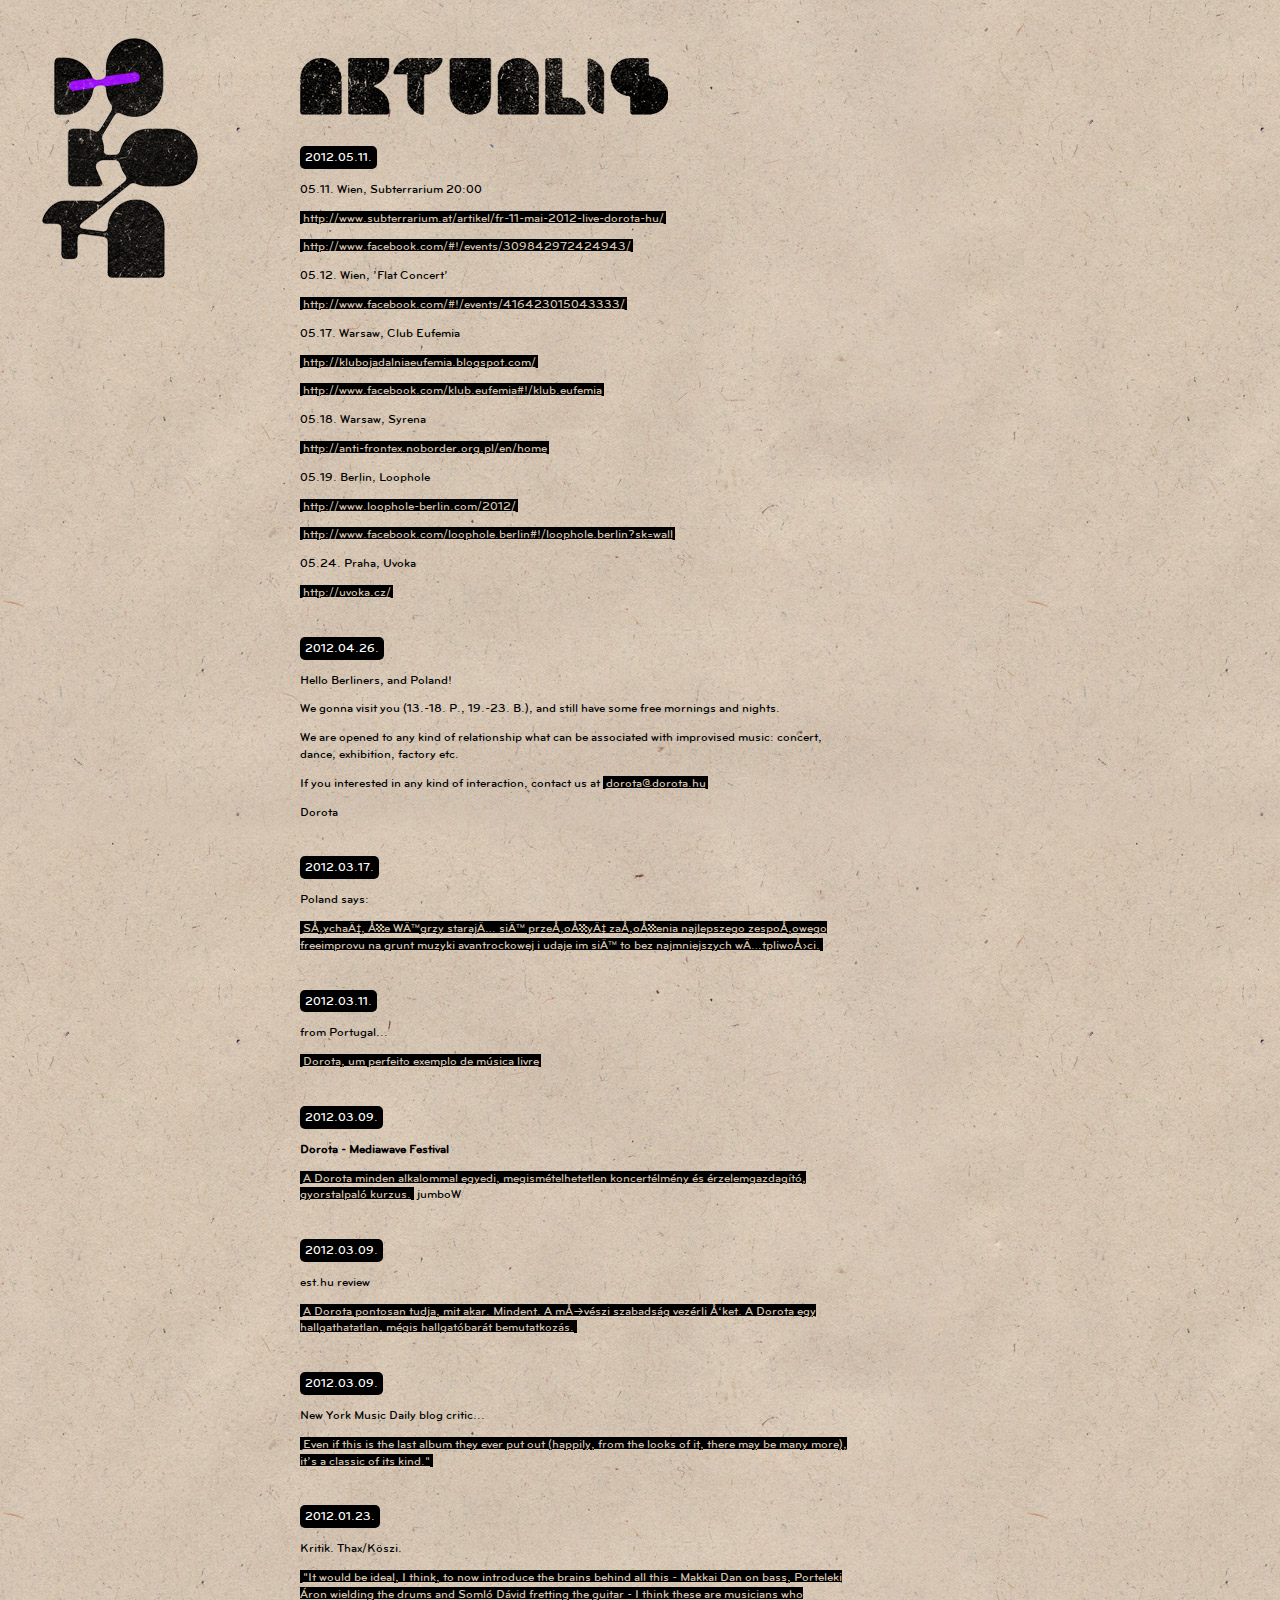
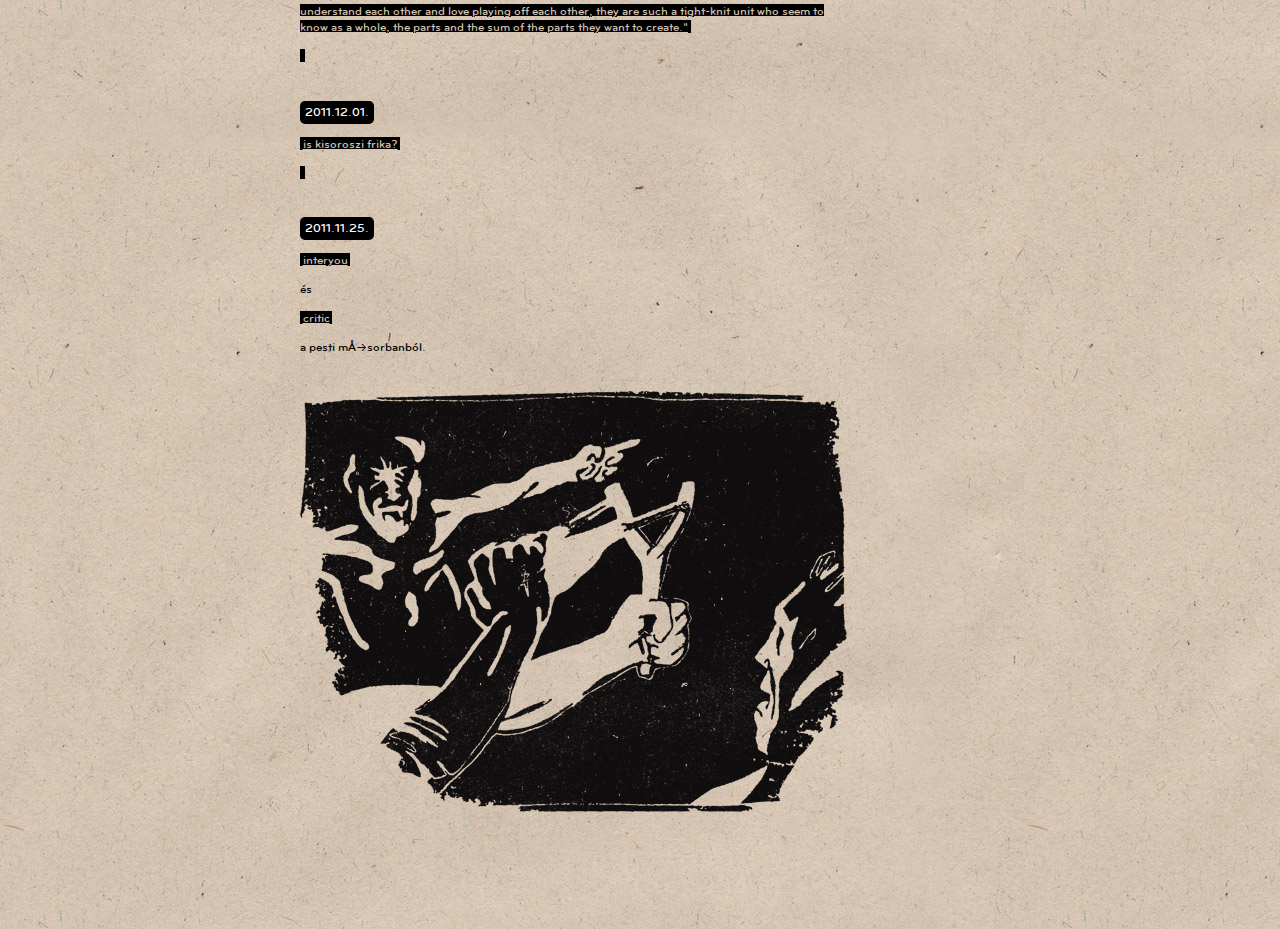
==== aktualis.html @ f158e85c "import old site" ====
<!DOCTYPE html PUBLIC "-//W3C//DTD XHTML 1.0 Transitional//EN" "http://www.w3.org/TR/xhtml1/DTD/xhtml1-transitional.dtd">
<html xmlns="http://www.w3.org/1999/xhtml" xml:lang="hu" lang="hu">
<head>
  <meta http-equiv="Content-Type" content="text/html; charset=utf-8" />
  <meta name="language" content="hu" />
  <link rel="stylesheet" type="text/css" href="css/site.css" media="screen, projection" />
  <title>Aktuális - dorota.hu</title>
</head>
<body class="news">
  <ul id="menu">
    <li class="news">
      <span>Aktuális</span>
    </li>
    <li class="band">
      <a href="zenekar.html">Zenekar<b><span></span></b></a>
    </li>
    <li class="album">
      <a href="album.html">Album<b><span></span></b></a>
    </li>
  </ul>

  <div id="content">
    <h1>Aktuális</h1>
    <div>
      <ul id="news">
        <li>
          <h2>2012.05.11.</h2>
          <p><span><span>05.11.</span></span><span> Wien</span><span>, Subterrarium 20:00</span></p>
          <p><a href="http://www.subterrarium.at/artikel/fr-11-mai-2012-live-dorota-hu/"><span>http://www.subterrarium.at/artikel/fr-11-mai-2012-live-dorota-hu/</span></a></p>
          <p><a href="http://www.facebook.com/#!/events/309842972424943/"><span><span>http://www.facebook.com/#!/events/309842972424943/</span></span></a></p>
          <p><span><span>05.12<span>.</span> Wien</span><span>, &rsquo;Flat Concert&rsquo;</span></span></p>
          <p><a href="http://www.facebook.com/#!/events/416423015043333/"><span>http://www.facebook.com/#!/events/416423015043333/</span></a></p>
          <p><span><span>05.17. Warsaw, </span><span>Club Eufemia</span></span></p>
          <p><a href="http://klubojadalniaeufemia.blogspot.com/"><span>http://klubojadalniaeufemia.blogspot.com/</span></a></p>
          <p><a href="http://www.facebook.com/klub.eufemia#!/klub.eufemia"><span>http://www.facebook.com/klub.eufemia#!/klub.eufemia</span></a></p>
          <p><span><span>05.18. Warsaw</span><span>, Syrena</span></span></p>
          <p><a href="http://anti-frontex.noborder.org.pl/en/home"><span>http://anti-frontex.noborder.org.pl/en/home</span></a></p>
          <p><span><span>05.19. Berlin, </span><span>Loophole</span></span></p>
          <p><a href="http://www.loophole-berlin.com/2012/"><span>http://www.loophole-berlin.com/2012/</span></a></p>
          <p><a href="http://www.facebook.com/loophole.berlin#!/loophole.berlin?sk=wall"><span>http://www.facebook.com/loophole.berlin#!/loophole.berlin?sk=wall</span></a></p>
          <p><span><span>05.24. Praha, </span><span>Uvoka</span></span></p>
          <p><a href="http://uvoka.cz/"><span>http://uvoka.cz/</span></a></p>
        </li>

        <li>
          <h2>2012.04.26.</h2>
          <p>Hello Berliners, and Poland!</p>
          <p>We gonna visit you (13.-18. P., 19.-23. B.), and still have some free mornings and nights.</p>
          <p>We are opened to any kind of relationship what can be associated with improvised music: concert, dance, exhibition, factory etc.</p>
          <p>If you interested in any kind of interaction, contact us at <a href="mailto:dorota@dorota.hu">dorota@dorota.hu</a></p>
          <p>Dorota</p>
        </li>

        <li>
          <h2>2012.03.17.</h2>
          <p>Poland says:</p>
          <p><span><a href="http://impropozycja.blogspot.com/2012/02/dorota-somlo-david-makkai-daniel.html" title="Improzycja" target="_blank">SÅ‚ychaÄ‡, Å¼e WÄ™grzy starajÄ… siÄ™ przeÅ‚oÅ¼yÄ‡ zaÅ‚oÅ¼enia najlepszego zespoÅ‚owego freeimprovu na grunt muzyki avantrockowej i udaje im siÄ™ to bez najmniejszych wÄ…tpliwoÅ›ci.</a></span></p>
        </li>

        <li>
          <h2>2012.03.11.</h2>
          <p>from Portugal...</p>
          <p><a href="http://namiradogroove.com.br/experimental/dorota-um-perfeito-exemplo-de-musica-livre">Dorota, um perfeito exemplo de m&uacute;sica livre</a></p>
        </li>

        <li>
          <h2>2012.03.09.</h2>
          <p><strong>Dorota - Mediawave Festival<br /></strong></p>
          <p><a href="http://vaskarika.hu/hirek/reszletek/3813/levonult_a_kulturdagaly_vegetert_a_huszonegyedik_mediawave/">A Dorota minden alkalommal egyedi, megism&eacute;telhetetlen koncert&eacute;lm&eacute;ny &eacute;s &eacute;rzelemgazdag&iacute;t&oacute;, gyorstalpal&oacute; kurzus.</a> <em>jumboW</em></p>
        </li>

        <li>
          <h2>2012.03.09.</h2>
          <p>est.hu review</p>
          <p><a href="http://est.hu/cikk/96198/dorota_dorota">A Dorota pontosan tudja, mit akar. Mindent. A mÅ±v&eacute;szi szabads&aacute;g vez&eacute;rli Å‘ket. A <em>Dorota</em> egy hallgathatatlan, m&eacute;gis hallgat&oacute;bar&aacute;t bemutatkoz&aacute;s.</a></p>
        </li>

        <li>
          <h2>2012.03.09.</h2>
          <p><span><span>New York Music Daily blog critic...<br /></span></span></p>
          <p><a href="http://newyorkmusicdaily.wordpress.com/2012/03/07/dorota/"><span><span>Even  if this is the last album they ever put out (happily, from the looks of  it, there may be many more),  it&rsquo;s a classic of its kind."</span></span></a></p>
        </li>

        <li>
          <h2>2012.01.23.</h2>
          <p>Kritik. Thax/K&ouml;szi.</p>
          <p><a href="http://freejazz-stef.blogspot.com/2012/01/dorota-dorota-2011-s10-records.html"><span>"It  would be ideal, I think, to now introduce the brains behind all this -  Makkai Dan on bass, Porteleki &Aacute;ron wielding the drums and Soml&oacute; D&aacute;vid  fretting the guitar - I think these are musicians who understand each  other and love playing off each other, they are such a tight-knit unit  who seem to know as a whole, the parts and the sum of the parts they  want to create."</span></a></p>
          <p><a href="http://freejazz-stef.blogspot.com/2012/01/dorota-dorota-2011-s10-records.html" title="kritik" target="_blank"><br /></a></p>
        </li>

        <li>
          <h2>2011.12.01.</h2>
          <p><a href="http://www.facebook.com/media/set/?set=a.10150412350472839.362451.142193107838&amp;type=3">is kisoroszi frika?</a></p>
          <p><a href="http://www.facebook.com/#!/media/set/?set=a.10150412350472839.362451.142193107838&amp;type=1"></a></p>
        </li>

        <li>
          <h2>2011.11.25.</h2>
          <p><a href="http://www.pestimusor.hu/index.php?sect=zene&amp;alsect=cikk&amp;id=4482">interyou </a></p>
          <p>&eacute;s</p>
          <p><a href="http://www.pestimusor.hu/index.php?sect=zene&amp;alsect=cikk&amp;id=4483">critic </a></p>
          <p>a pesti mÅ±sorbanb&oacute;l.</p>
        </li>
      </ul>

      <p><img src="images/random/01.png" /></p>
    </div>
  </div>

  <script type="text/javascript">
    var _gaq = _gaq || [];
    _gaq.push(['_setAccount', 'UA-27001750-1']);
    _gaq.push(['_trackPageview']);
    (function(){
      var ga = document.createElement('script'); ga.type = 'text/javascript'; ga.async = true;
      ga.src = ('https:' == document.location.protocol ? 'https://ssl' : 'http://www') + '.google-analytics.com/ga.js';
      var s = document.getElementsByTagName('script')[0]; s.parentNode.insertBefore(ga, s);
    })();
  </script>
</body>
</html>
---- css/site.css ----
/* reset */
html, body, div, span, applet, object, iframe,
h1, h2, h3, h4, h5, h6, p, blockquote, pre,
a, abbr, acronym, address, big, cite, code,
del, dfn, em, img, ins, kbd, q, s, samp,
small, strike, strong, sub, sup, tt, var,
b, u, i, center,
dl, dt, dd, ol, ul, li,
fieldset, form, label, legend,
table, caption, tbody, tfoot, thead, tr, th, td,
article, aside, canvas, details, embed, 
figure, figcaption, footer, header, hgroup, 
menu, nav, output, ruby, section, summary,
time, mark, audio, video { margin: 0; padding: 0; border: 0; font-size: 100%; font: inherit; vertical-align: baseline; }
article, aside, details, figcaption, figure, 
footer, header, hgroup, menu, nav, section { display: block; }
body { line-height: 1; }
ol, ul { list-style: none; }
blockquote, q { quotes: none; }
blockquote:before, blockquote:after,
q:before, q:after { content: ''; content: none; }
table { border-collapse: collapse; border-spacing: 0; }

/* unique font */
@font-face { font-family: 'Bryant'; src: url('bryant.eot'); src: url('bryant.eot?iefix') format('eot'), url('bryant.woff') format('woff'), url('bryant.ttf') format('truetype'), url('bryant.svg#bryant') format('svg'); font-weight: normal; font-style: normal; }

/* base */
body { min-width: 850px; font: 12px/1.4em 'Bryant', arial, sans-serif; color: #000; background: url(../images/background.jpg); }
body.intro { min-width: 624px; min-height: 479px; }
b { position: absolute; left: 0; width: 100%; top: 0; height: 100%; }

/* intro */
.intro ul { position: absolute; left: 50%; width: 312px; top: 50%; height: 479px; margin: -240px 0 0 -156px; }
.intro ul a { display: block; text-indent: -9999px; background: url(../images/intro.png); }
.intro ul li.news a { height: 166px; background-position: 0 0; }
.intro ul li.news a:hover { background-position: -312px 0; }
.intro ul li.band a { height: 143px; background-position: 0 -166px; }
.intro ul li.band a:hover { background-position: -312px -166px; }
.intro ul li.album a { height: 170px; background-position: 0 -309px; }
.intro ul li.album a:hover { background-position: -312px -309px; }


/* menu */
#menu { float: left; width: 156px; margin: 38px 0 0 42px; }
#menu li>a,
#menu li>span { display: block; text-indent: -9999px; background: url(../images/menu.png); }
#menu li>a:hover { position: relative; }
#menu li.news>a,
#menu li.news>span { height: 83px; }
#menu li.news>a { background-position: 0 0; }
#menu li.news>a:hover,
#menu li.news>span { background-position: -156px 0; }
#menu li.band>a,
#menu li.band>span { height: 72px; background-position: 0 -83px; }
#menu li.band>a { background-position: 0 -83px; }
#menu li.band>a:hover,
#menu li.band>span { background-position: -156px -83px; }
#menu li.album>a,
#menu li.album>span { height: 85px; background-position: 0 -155px; }
#menu li.album>a { background-position: 0 -155px; }
#menu li.album>a:hover,
#menu li.album>span { background-position: -156px -155px; }
#menu b { display: none; left: 258px; width: 550px; height: 77px; background: red; background: url(../images/background.jpg) -300px -38px; }
#menu a:hover b { display: block; }
#menu li.news b { top: 0; }
#menu li.band b { top: -83px; }
#menu li.album b { top: -155px; }
#menu b span { display: block; height: 77px; background: url(../images/title.png); }
#menu li.news b span { background-position: 0 0; }
#menu li.band b span { background-position: 0 -77px; }
#menu li.album b span { background-position: 0 -154px; }

/* content */
#content { float: left; width: 550px; margin: 38px 0 0 102px; padding-bottom: 100px; }
#content h1 { height: 77px; margin-bottom: 6px; text-indent: -9999px; background: url(../images/title.png); }
.news #content h1 { background-position: 0 0; }
.band #content h1 { background-position: 0 -77px; }
.album #content h1 { background-position: 0 -154px; }
#content a { padding: 0 0.5ex; color: #d5c4b0; background: #000; }
.album #content a { margin-left: 1ex; }
#content a:visited { color: #000; background: #90f; }
#content a:hover { color: #fff; background: #90f; }
#content a.image { padding: 0; background: none; }
#content>div { padding-top: 25px; }
.band #content>div { padding-top: 43px; background: url(../images/band.png) no-repeat; }
#content>div p { margin: 1em 0; }
#content>div p strong { font-weight: bold; }
#content>div p#social { height: 80px; }
#content>div p#social a { float: left; width: 150px; height: 80px; margin-left: 50px; padding: 0; text-indent: -9999px; background: url(../images/social.png); }
#content>div p#social a:first-child { margin-left: 0; }
#content>div p#social a.facebook { background-position: 0 0; }
#content>div p#social a.facebook:hover { background-position: 0 -80px; }
#content>div p#social a.youtube { background-position: -150px 0; }
#content>div p#social a.youtube:hover { background-position: -150px -80px; }
#content>div p#social a.soundcloud { background-position: -300px 0; }
#content>div p#social a.soundcloud:hover { background-position: -300px -80px; }
#content>div p#download { height: 80px; }
#content>div p#download span { float: left; height: 80px; line-height: 80px; margin-right: 20px; }
#content>div p#download a { float: left; width: 150px; height: 80px; line-height: 80px; margin-right: 20px; padding: 0; font-size: 24px; text-align: center; text-transform: uppercase; text-decoration: none; color: #d5c4b0; background: url(../images/download.png); }
#content>div p#download a:hover { color: #fff; background-position: 0 -80px; }
#content>div img { vertical-align: middle; }
.news #content>div li { margin-bottom: 3em; }
.news #content>div h2 { float: left; margin-bottom: 1em; -webkit-border-radius: 5px; -moz-border-radius: 5px; border-radius: 5px; padding: 0.25em 1ex; color: #fff; background: #000; }
.news #content>div h2+p { clear: both; }
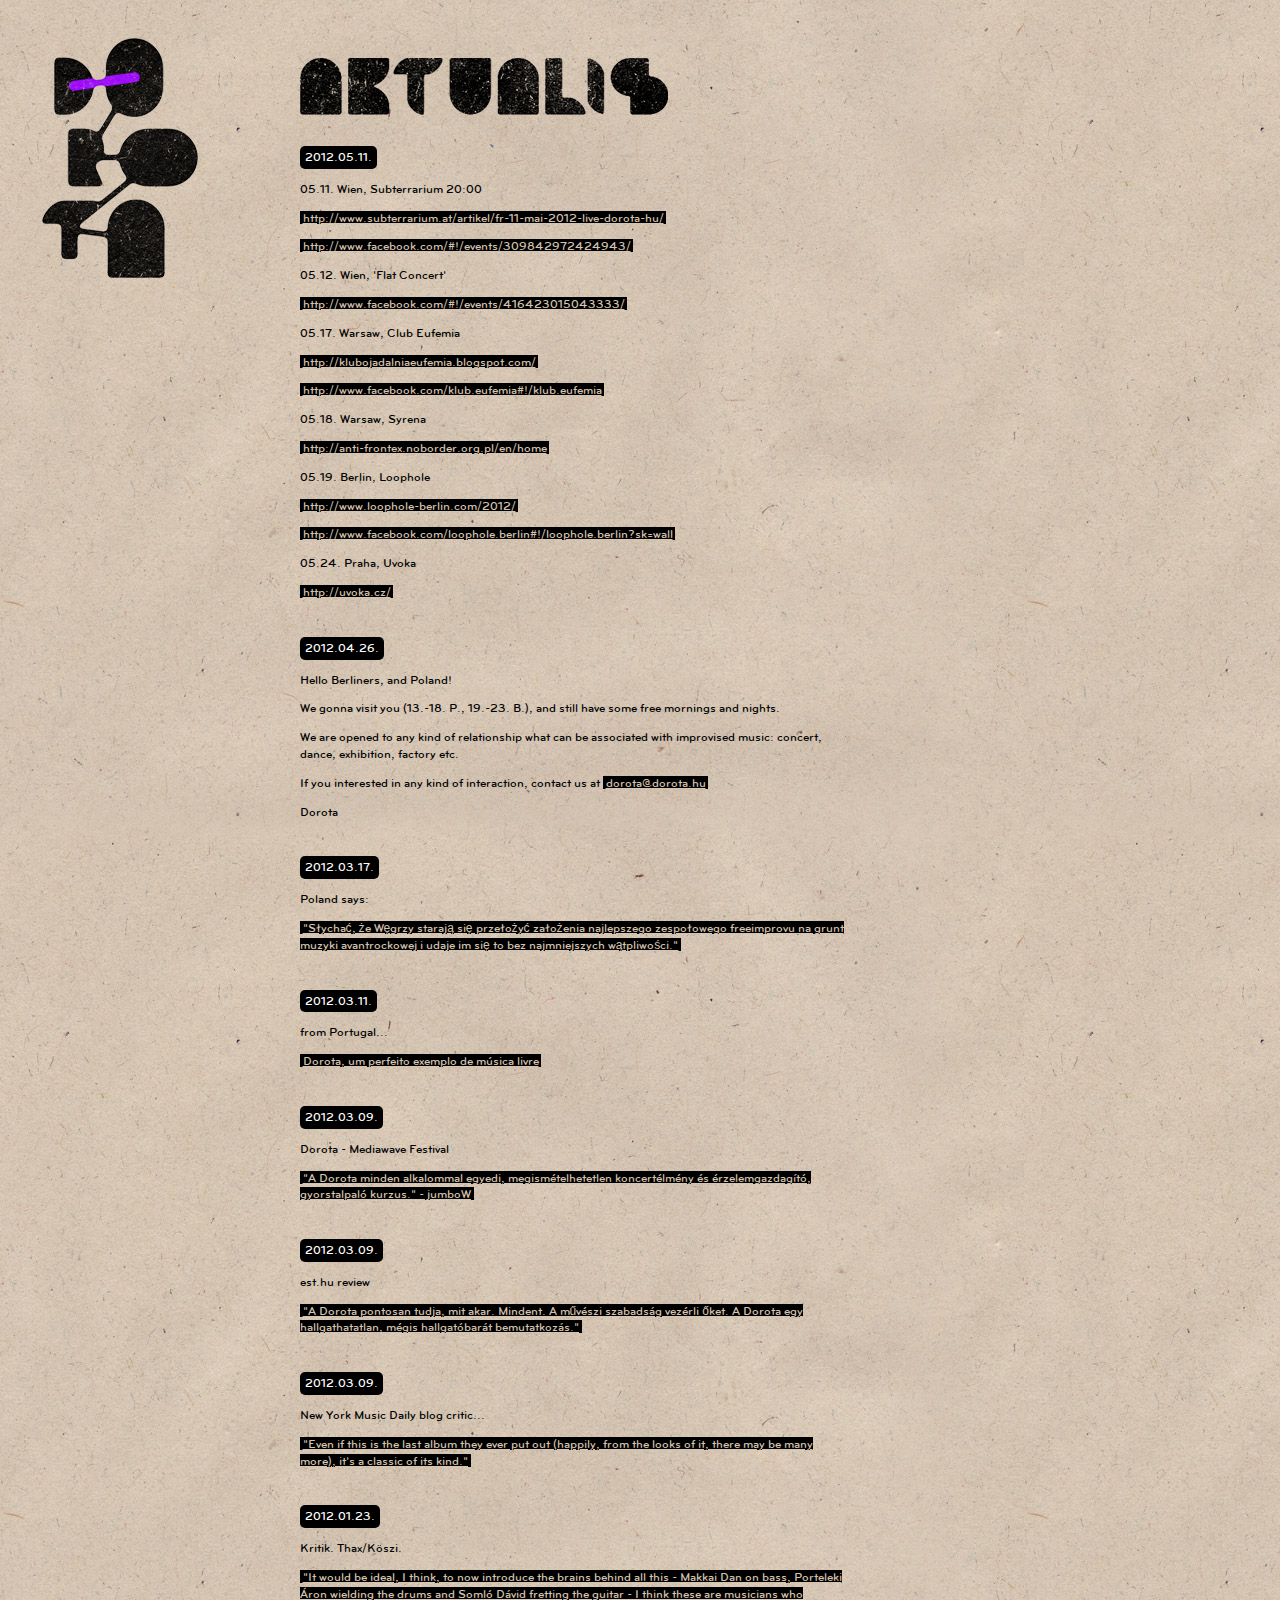
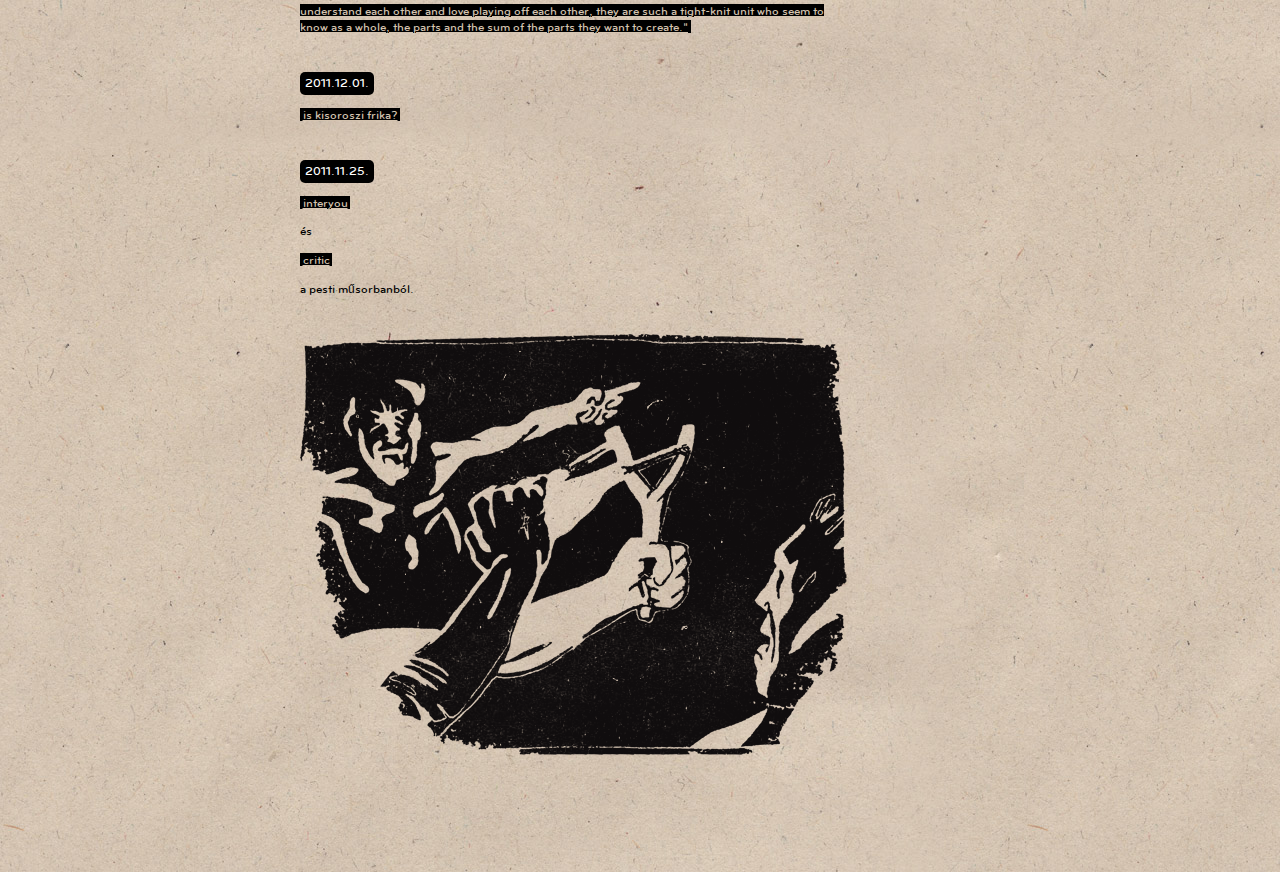
==== commit 3f80ddbf: "fix accented characters, cleanup" ====
--- a/aktualis.html
+++ b/aktualis.html
@@ -25,21 +25,27 @@
       <ul id="news">
         <li>
           <h2>2012.05.11.</h2>
-          <p><span><span>05.11.</span></span><span> Wien</span><span>, Subterrarium 20:00</span></p>
-          <p><a href="http://www.subterrarium.at/artikel/fr-11-mai-2012-live-dorota-hu/"><span>http://www.subterrarium.at/artikel/fr-11-mai-2012-live-dorota-hu/</span></a></p>
-          <p><a href="http://www.facebook.com/#!/events/309842972424943/"><span><span>http://www.facebook.com/#!/events/309842972424943/</span></span></a></p>
-          <p><span><span>05.12<span>.</span> Wien</span><span>, &rsquo;Flat Concert&rsquo;</span></span></p>
-          <p><a href="http://www.facebook.com/#!/events/416423015043333/"><span>http://www.facebook.com/#!/events/416423015043333/</span></a></p>
-          <p><span><span>05.17. Warsaw, </span><span>Club Eufemia</span></span></p>
-          <p><a href="http://klubojadalniaeufemia.blogspot.com/"><span>http://klubojadalniaeufemia.blogspot.com/</span></a></p>
-          <p><a href="http://www.facebook.com/klub.eufemia#!/klub.eufemia"><span>http://www.facebook.com/klub.eufemia#!/klub.eufemia</span></a></p>
-          <p><span><span>05.18. Warsaw</span><span>, Syrena</span></span></p>
-          <p><a href="http://anti-frontex.noborder.org.pl/en/home"><span>http://anti-frontex.noborder.org.pl/en/home</span></a></p>
-          <p><span><span>05.19. Berlin, </span><span>Loophole</span></span></p>
-          <p><a href="http://www.loophole-berlin.com/2012/"><span>http://www.loophole-berlin.com/2012/</span></a></p>
-          <p><a href="http://www.facebook.com/loophole.berlin#!/loophole.berlin?sk=wall"><span>http://www.facebook.com/loophole.berlin#!/loophole.berlin?sk=wall</span></a></p>
-          <p><span><span>05.24. Praha, </span><span>Uvoka</span></span></p>
-          <p><a href="http://uvoka.cz/"><span>http://uvoka.cz/</span></a></p>
+
+          <p>05.11. Wien, Subterrarium 20:00</p>
+          <p><a href="http://www.subterrarium.at/artikel/fr-11-mai-2012-live-dorota-hu/">http://www.subterrarium.at/artikel/fr-11-mai-2012-live-dorota-hu/</a></p>
+          <p><a href="http://www.facebook.com/#!/events/309842972424943/">http://www.facebook.com/#!/events/309842972424943/</a></p>
+
+          <p>05.12. Wien, 'Flat Concert'</p>
+          <p><a href="http://www.facebook.com/#!/events/416423015043333/">http://www.facebook.com/#!/events/416423015043333/</a></p>
+
+          <p>05.17. Warsaw, Club Eufemia</p>
+          <p><a href="http://klubojadalniaeufemia.blogspot.com/">http://klubojadalniaeufemia.blogspot.com/</a></p>
+          <p><a href="http://www.facebook.com/klub.eufemia#!/klub.eufemia">http://www.facebook.com/klub.eufemia#!/klub.eufemia</a></p>
+
+          <p>05.18. Warsaw, Syrena</p>
+          <p><a href="http://anti-frontex.noborder.org.pl/en/home">http://anti-frontex.noborder.org.pl/en/home</a></p>
+
+          <p>05.19. Berlin, Loophole</p>
+          <p><a href="http://www.loophole-berlin.com/2012/">http://www.loophole-berlin.com/2012/</a></p>
+          <p><a href="http://www.facebook.com/loophole.berlin#!/loophole.berlin?sk=wall">http://www.facebook.com/loophole.berlin#!/loophole.berlin?sk=wall</a></p>
+
+          <p>05.24. Praha, Uvoka</p>
+          <p><a href="http://uvoka.cz/">http://uvoka.cz/</a></p>
         </li>
 
         <li>
@@ -54,52 +60,50 @@
         <li>
           <h2>2012.03.17.</h2>
           <p>Poland says:</p>
-          <p><span><a href="http://impropozycja.blogspot.com/2012/02/dorota-somlo-david-makkai-daniel.html" title="Improzycja" target="_blank">SÅ‚ychaÄ‡, Å¼e WÄ™grzy starajÄ… siÄ™ przeÅ‚oÅ¼yÄ‡ zaÅ‚oÅ¼enia najlepszego zespoÅ‚owego freeimprovu na grunt muzyki avantrockowej i udaje im siÄ™ to bez najmniejszych wÄ…tpliwoÅ›ci.</a></span></p>
+          <p><a href="http://impropozycja.blogspot.com/2012/02/dorota-somlo-david-makkai-daniel.html">"Słychać, że Węgrzy starają się przełożyć założenia najlepszego zespołowego freeimprovu na grunt muzyki avantrockowej i udaje im się to bez najmniejszych wątpliwości."</a></p>
         </li>
 
         <li>
           <h2>2012.03.11.</h2>
           <p>from Portugal...</p>
-          <p><a href="http://namiradogroove.com.br/experimental/dorota-um-perfeito-exemplo-de-musica-livre">Dorota, um perfeito exemplo de m&uacute;sica livre</a></p>
+          <p><a href="http://namiradogroove.com.br/experimental/dorota-um-perfeito-exemplo-de-musica-livre">Dorota, um perfeito exemplo de música livre</a></p>
         </li>
 
         <li>
           <h2>2012.03.09.</h2>
-          <p><strong>Dorota - Mediawave Festival<br /></strong></p>
-          <p><a href="http://vaskarika.hu/hirek/reszletek/3813/levonult_a_kulturdagaly_vegetert_a_huszonegyedik_mediawave/">A Dorota minden alkalommal egyedi, megism&eacute;telhetetlen koncert&eacute;lm&eacute;ny &eacute;s &eacute;rzelemgazdag&iacute;t&oacute;, gyorstalpal&oacute; kurzus.</a> <em>jumboW</em></p>
+          <p>Dorota - Mediawave Festival</p>
+          <p><a href="http://vaskarika.hu/hirek/reszletek/3813/levonult_a_kulturdagaly_vegetert_a_huszonegyedik_mediawave/">"A Dorota minden alkalommal egyedi, megismételhetetlen koncertélmény és érzelemgazdagító, gyorstalpaló kurzus." - jumboW</a></p>
         </li>
 
         <li>
           <h2>2012.03.09.</h2>
           <p>est.hu review</p>
-          <p><a href="http://est.hu/cikk/96198/dorota_dorota">A Dorota pontosan tudja, mit akar. Mindent. A mÅ±v&eacute;szi szabads&aacute;g vez&eacute;rli Å‘ket. A <em>Dorota</em> egy hallgathatatlan, m&eacute;gis hallgat&oacute;bar&aacute;t bemutatkoz&aacute;s.</a></p>
+          <p><a href="http://est.hu/cikk/96198/dorota_dorota">"A Dorota pontosan tudja, mit akar. Mindent. A művészi szabadság vezérli őket. A Dorota egy hallgathatatlan, mégis hallgatóbarát bemutatkozás."</a></p>
         </li>
 
         <li>
           <h2>2012.03.09.</h2>
-          <p><span><span>New York Music Daily blog critic...<br /></span></span></p>
-          <p><a href="http://newyorkmusicdaily.wordpress.com/2012/03/07/dorota/"><span><span>Even  if this is the last album they ever put out (happily, from the looks of  it, there may be many more),  it&rsquo;s a classic of its kind."</span></span></a></p>
+          <p>New York Music Daily blog critic...</p>
+          <p><a href="http://newyorkmusicdaily.wordpress.com/2012/03/07/dorota/">"Even if this is the last album they ever put out (happily, from the looks of it, there may be many more), it's a classic of its kind."</a></p>
         </li>
 
         <li>
           <h2>2012.01.23.</h2>
-          <p>Kritik. Thax/K&ouml;szi.</p>
-          <p><a href="http://freejazz-stef.blogspot.com/2012/01/dorota-dorota-2011-s10-records.html"><span>"It  would be ideal, I think, to now introduce the brains behind all this -  Makkai Dan on bass, Porteleki &Aacute;ron wielding the drums and Soml&oacute; D&aacute;vid  fretting the guitar - I think these are musicians who understand each  other and love playing off each other, they are such a tight-knit unit  who seem to know as a whole, the parts and the sum of the parts they  want to create."</span></a></p>
-          <p><a href="http://freejazz-stef.blogspot.com/2012/01/dorota-dorota-2011-s10-records.html" title="kritik" target="_blank"><br /></a></p>
+          <p>Kritik. Thax/Köszi.</p>
+          <p><a href="http://freejazz-stef.blogspot.com/2012/01/dorota-dorota-2011-s10-records.html">"It would be ideal, I think, to now introduce the brains behind all this - Makkai Dan on bass, Porteleki Áron wielding the drums and Somló Dávid fretting the guitar - I think these are musicians who understand each other and love playing off each other, they are such a tight-knit unit who seem to know as a whole, the parts and the sum of the parts they want to create."</a></p>
         </li>
 
         <li>
           <h2>2011.12.01.</h2>
           <p><a href="http://www.facebook.com/media/set/?set=a.10150412350472839.362451.142193107838&amp;type=3">is kisoroszi frika?</a></p>
-          <p><a href="http://www.facebook.com/#!/media/set/?set=a.10150412350472839.362451.142193107838&amp;type=1"></a></p>
         </li>
 
         <li>
           <h2>2011.11.25.</h2>
-          <p><a href="http://www.pestimusor.hu/index.php?sect=zene&amp;alsect=cikk&amp;id=4482">interyou </a></p>
-          <p>&eacute;s</p>
-          <p><a href="http://www.pestimusor.hu/index.php?sect=zene&amp;alsect=cikk&amp;id=4483">critic </a></p>
-          <p>a pesti mÅ±sorbanb&oacute;l.</p>
+          <p><a href="http://www.pestimusor.hu/index.php?sect=zene&amp;alsect=cikk&amp;id=4482">interyou</a></p>
+          <p>és</p>
+          <p><a href="http://www.pestimusor.hu/index.php?sect=zene&amp;alsect=cikk&amp;id=4483">critic</a></p>
+          <p>a pesti műsorbanból.</p>
         </li>
       </ul>
 
